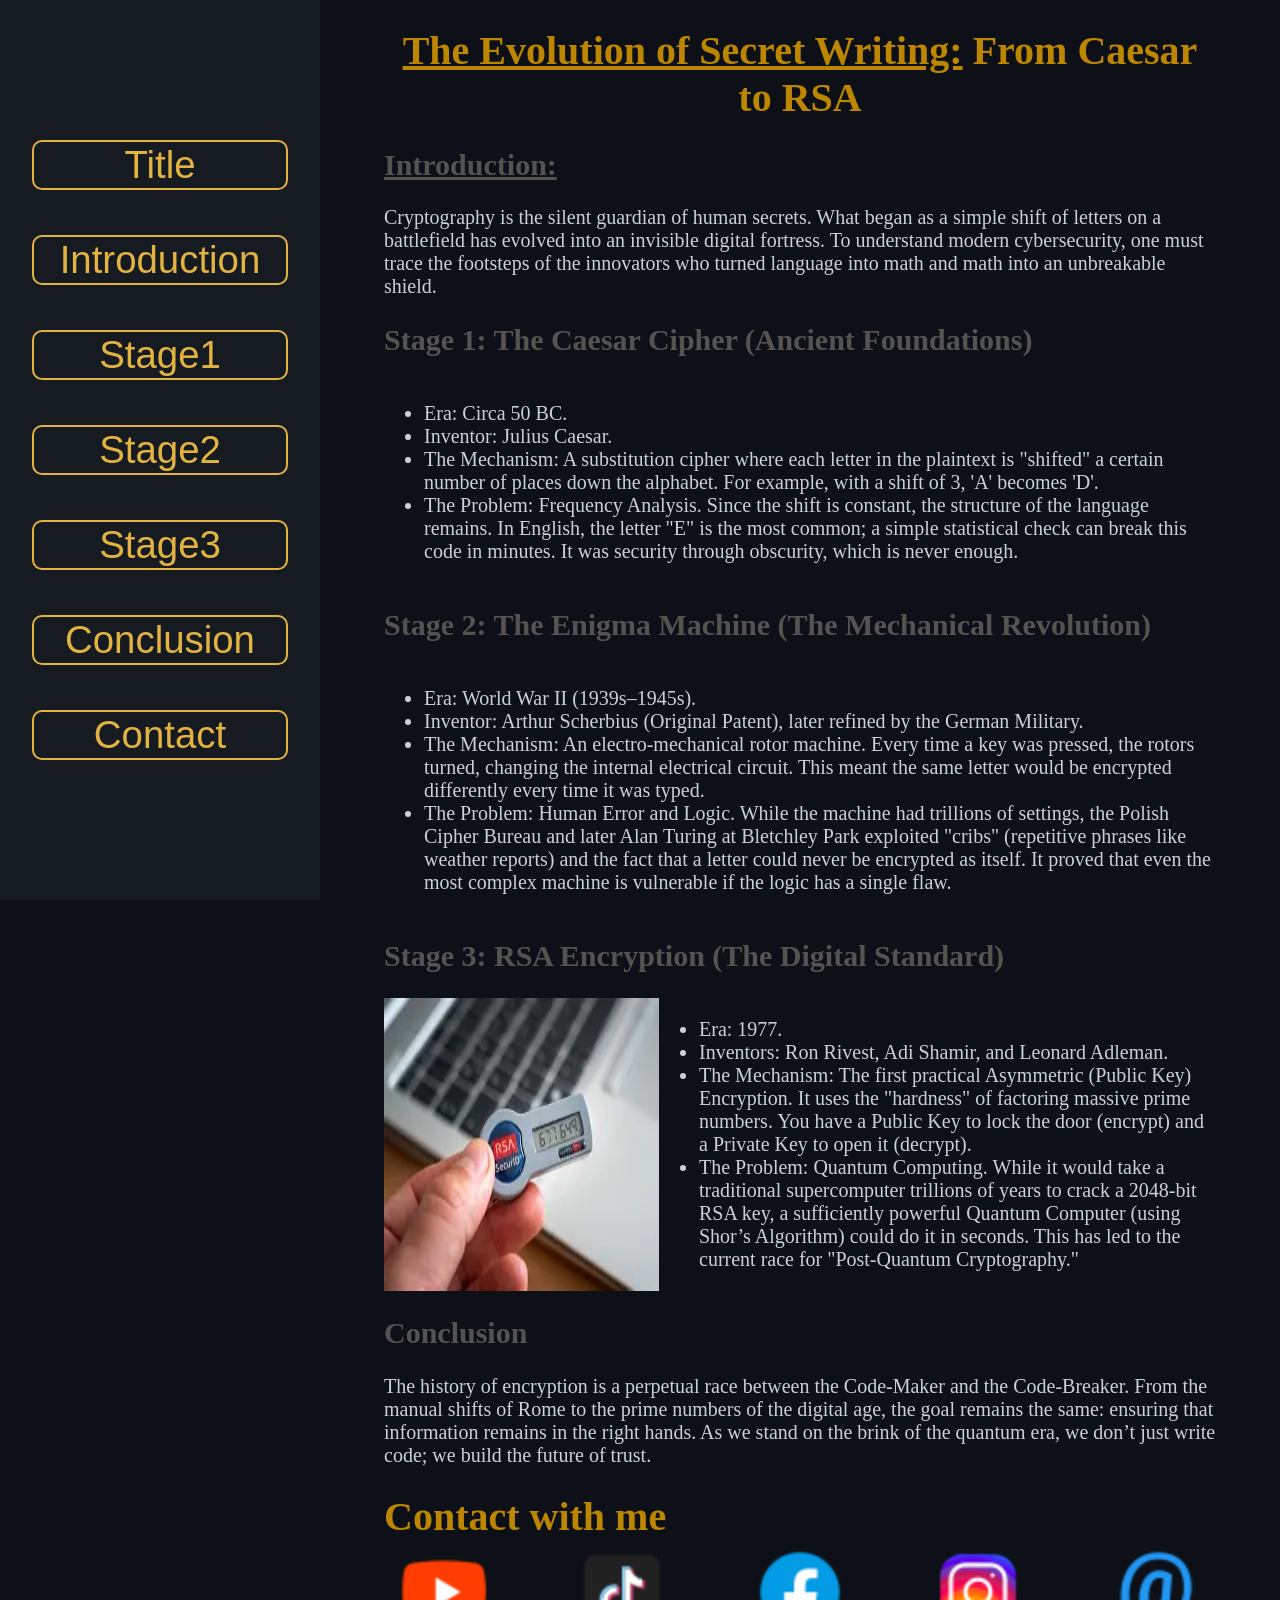
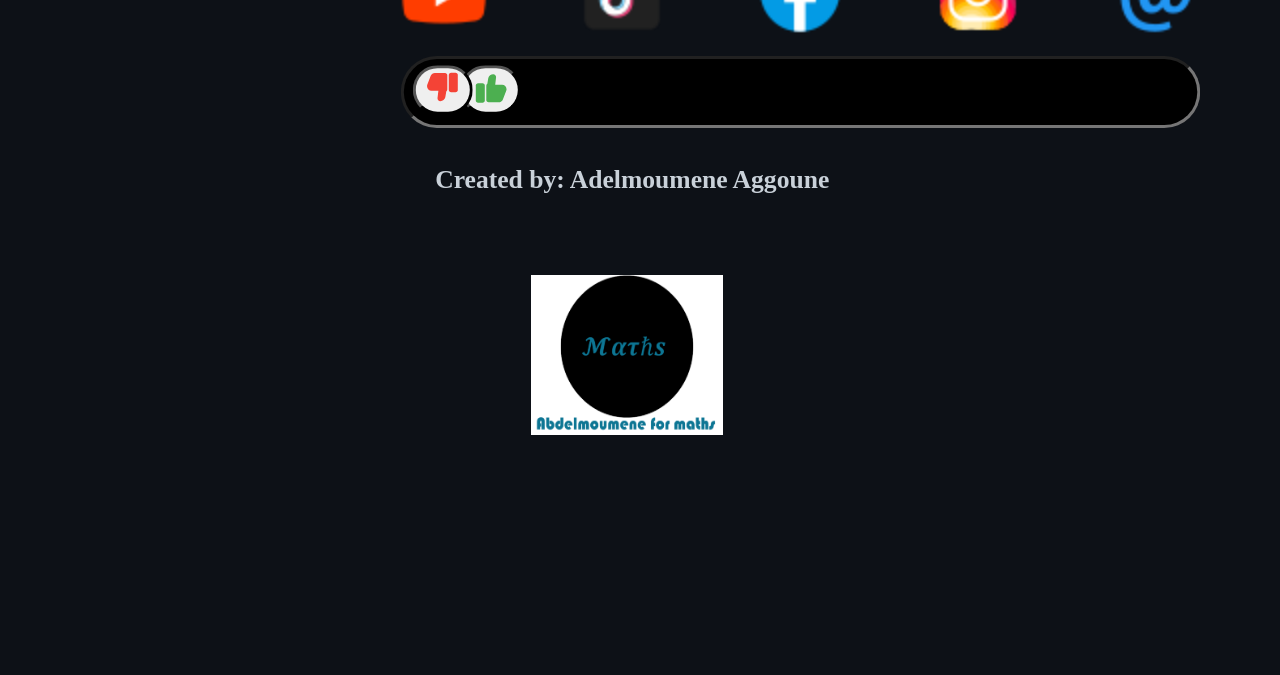
==== index.html @ 87d70eb1 "Rename My English project - Created by Aggoune Abdelmoumene.html to index.html" ====
<!DOCTYPE html>
<html lang="en">

<head>
    <meta charset="UTF-8">
    <meta name="viewport" content="width=device-width, initial-scale=1.0">
    <title>Document</title>
    <link rel="stylesheet" href="style.css">
    <link rel="icon" href="Abdelmoumene for maths.png">
</head>

<body>
    <div id="div">
        <header id="Title">
            <h1 align="center"><u><b>The Evolution of Secret Writing:</b></u> From Caesar to RSA</h1>


        </header>
        <main id="main">
            <section id="Introduction" class="sec so">
                <h2><b><u>Introduction:</u></b></h2>
                <p>Cryptography is the silent guardian of human secrets. What began as a simple shift of letters on a battlefield has evolved into an invisible digital fortress. To understand modern cybersecurity, one must trace the footsteps of the innovators
                    who turned language into math and math into an unbreakable shield.</p>
            </section>
            <section id="Stage1" class="sec so">
                <h2>Stage 1: The Caesar Cipher (Ancient Foundations)</h2>
                <div class="cont">

                    <img class="img" src="https://th.bing.com/th/id/OIP.kfbK2febIcoEJF2zd91h2QHaE8?w=296&h=197&c=7&r=0&o=7&pid=1.7&rm=3" alt="">
                    <ul>
                        <li>Era: Circa 50 BC.</li>
                        <li>Inventor: Julius Caesar.</li>
                        <li>The Mechanism: A substitution cipher where each letter in the plaintext is "shifted" a certain number of places down the alphabet. For example, with a shift of 3, 'A' becomes 'D'.</li>
                        <li>The Problem: Frequency Analysis. Since the shift is constant, the structure of the language remains. In English, the letter "E" is the most common; a simple statistical check can break this code in minutes. It was security through
                            obscurity, which is never enough.</li>
                    </ul>
                </div>

            </section>
            <section id="Stage2" class="sec so">
                <h2>Stage 2: The Enigma Machine (The Mechanical Revolution)</h2>
                <div class="cont">

                    <img class="img" src="https://th.bing.com/th/id/OIP.nsYiprjP9Yf0qdlRnml9aQHaEH?w=328&h=182&c=7&r=0&o=7&pid=1.7&rm=3" alt="">
                    <ul>
                        <li>Era: World War II (1939s–1945s).</li>
                        <li>Inventor: Arthur Scherbius (Original Patent), later refined by the German Military.</li>
                        <li>The Mechanism: An electro-mechanical rotor machine. Every time a key was pressed, the rotors turned, changing the internal electrical circuit. This meant the same letter would be encrypted differently every time it was typed.</li>
                        <li>The Problem: Human Error and Logic. While the machine had trillions of settings, the Polish Cipher Bureau and later Alan Turing at Bletchley Park exploited "cribs" (repetitive phrases like weather reports) and the fact that a letter
                            could never be encrypted as itself. It proved that even the most complex machine is vulnerable if the logic has a single flaw.</li>
                    </ul>
                </div>
            </section>
            <section id="Stage3" class="sec so">
                <h2>Stage 3: RSA Encryption (The Digital Standard)</h2>
                <div class="cont">

                    <img src="[data-uri]"
                        alt="" class="img">
                    <ul>
                        <li>Era: 1977.</li>
                        <li>Inventors: Ron Rivest, Adi Shamir, and Leonard Adleman.</li>
                        <li>The Mechanism: The first practical Asymmetric (Public Key) Encryption. It uses the "hardness" of factoring massive prime numbers. You have a Public Key to lock the door (encrypt) and a Private Key to open it (decrypt).</li>
                        <li>The Problem: Quantum Computing. While it would take a traditional supercomputer trillions of years to crack a 2048-bit RSA key, a sufficiently powerful Quantum Computer (using Shor’s Algorithm) could do it in seconds. This has
                            led to the current race for "Post-Quantum Cryptography."</li>
                    </ul>
                </div>
            </section>
            <section id="Conclusion" class="sec so">
                <h2>Conclusion</h2>
                <p class>The history of encryption is a perpetual race between the Code-Maker and the Code-Breaker. From the manual shifts of Rome to the prime numbers of the digital age, the goal remains the same: ensuring that information remains in the right
                    hands. As we stand on the brink of the quantum era, we don’t just write code; we build the future of trust.</p>
            </section>

        </main>
        <footer id="Contact" class="sec so">
            <h1>Contact with me</h1>
            <div id="container">
                <a href="https://www.youtube.com/@abdelmoumene_for_maths">
                    <img src="youtube.png" class="img1">
                </a>
                <a href="https://www.tiktok.com/@abdelmoumene_for_maths">
                    <img src="tiktok.png" class="img1">

                </a>
                <a href="https://www.facebook.com/share/1E5enzArHu/">
                    <img src="facebook.png" class="img1">

                </a>
                <a href="https://www.instagram.com/m.o.u.m.e.n.7.7?igsh=MWs1ZGR6MjJmN3N1dw%3D%3D&utm_source=ig_contact_invite">
                    <img src="instagram.png" class="img1">

                </a>
                <a href="mailto:abdelmoumeneaggoune@gmail.com">
                    <img src="email.png" class="img1">

                </a>
            </div><br><br>
            <div align="center"><input type="text " readonly id="input">
                <button id="like" onclick=" document.getElementById( 'input').value='Thanks for your encouraging!'; document.getElementById('input').style.color='green';document.getElementById('input').style.border='solid rgb(19, 77, 5)' "><svg width="24" height="24" viewBox="0 0 24 24" fill="#4CAF50" xmlns="http://www.w3.org/2000/svg">
  <path d="M2 10.5C2 9.67157 2.67157 9 3.5 9H6.5C7.32843 9 8 9.67157 8 10.5V20.5C8 21.3284 7.32843 22 6.5 22H3.5C2.67157 22 2 21.3284 2 20.5V10.5Z"/>
  <path d="M10.3315 5.5654C10.6385 4.03058 12.0805 3 13.645 3C14.7766 3 15.6562 3.99307 15.5222 5.11894L14.9392 10H19.5C21.1569 10 22.5 11.3431 22.5 13C22.5 13.3855 22.4273 13.754 22.2952 14.0934L20.0452 19.8606C19.6019 20.9976 18.4975 21.75 17.25 21.75H10.5C9.67157 21.75 9 21.0784 9 20.25V10.7427C9 10.228 9.26388 9.74838 9.68962 9.46452L10.3315 5.5654Z"/>
</svg></button>
                <button id="dislike" onclick=" document.getElementById( 'input').value='This will be better soon!' ; document.getElementById('input').style.color='red';document.getElementById('input').style.border='solid rgb(75, 6, 6)'">
    <svg width="24" height="24" viewBox="0 0 24 24" fill="#f44336" xmlns="http://www.w3.org/2000/svg">
  <path d="M22 13.5C22 14.3284 21.3284 15 20.5 15H17.5C16.6716 15 16 14.3284 16 13.5V3.5C16 2.67157 16.6716 2 17.5 2H20.5C21.3284 2 22 2.67157 22 3.5V13.5Z"/>
  <path d="M13.6685 18.4346C13.3615 19.9694 11.9195 21 10.355 21C9.2234 21 8.34376 20.0069 8.47779 18.8811L9.06076 14H4.5C2.84315 14 1.5 12.6569 1.5 11C1.5 10.6145 1.57267 10.246 1.7048 9.90656L3.95484 4.13944C4.39807 3.00244 5.50247 2.25 6.75 2.25H13.5C14.3284 2.25 15 2.92157 15 3.75V13.2573C15 13.772 14.7361 14.2516 14.3104 14.5355L13.6685 18.4346Z"/>
</svg></button>
            </div><br>
            <p id="para"> Created by: Adelmoumene Aggoune <img src="Abdelmoumene for maths.png" id="abd"></p>




        </footer>







    </div>
    <nav id="nav">
        <a href=" #Title "><button id="TitleBtn" class="btn-before">Title</button></a>
        <a href="#Introduction "><button id="IntroductionBtn" class="btn-before">Introduction</button></a>

        <a href="#Stage1 "><button id="Stage1Btn" class="btn-before">Stage1</button></a>
        <a href="#Stage2 "><button id="Stage2Btn" class="btn-before">Stage2</button></a>
        <a href="#Stage3 "><button id="Stage3Btn" class="btn-before">Stage3</button></a>
        <a href="#Conclusion "><button id="ConclusionBtn" class="btn-before">Conclusion</button></a>
        <a href="#Contact "><button id="ContactBtn" class="btn-before">Contact</button></a>
    </nav>





    <script src="script.js"></script>
</body>

</html>

</html>
---- style.css ----
body {
        display: flex;
        /* تحويل البودي إلى فليكس */
        margin: 0;
        padding-bottom: 15vh;
        background-color: #0d1117;
        color: #c9d1d9;
        min-height: 100vh;
    }
    
    h1 {
        color: #bd8600;
    }
    
    #nav {
        position: relative;
        width: 25vw;
        height: 100vh;
        background-color: #161b22;
        display: flex;
        flex-direction: column;
        position: fixed;
        align-items: center;
        justify-content: center;
        width: 25%;
        height: 100vh;
        gap: 5vh;
    }
    
    #div {
        position: relative;
        width: 75vw;
        padding-right: 5vw;
        padding-left: 5vw;
        margin-left: 25vw;
    }
    
    html {
        scroll-behavior: smooth;
    }
    
    html::-webkit-scrollbar {
        width: 10px;
    }
    
    html::-webkit-scrollbar-track {
        width: 100%;
        background-color: #161b22;
        border-radius: 10px;
    }
    
    html::-webkit-scrollbar-thumb {
        width: 100%;
        background-color: #bd8600;
        height: 5vh;
        border-radius: 10px;
    }
    
    div {
        font-size: 20px;
        font-family: Andalus;
    }
    
    .sec {
        border-left: none;
    }
    
    .so {
        border-left: none;
        /* ربط الحركة التي صممناها */
        animation: reveal-animation linear both;
        /* تحديد أن الحركة مرتبطة بظهور العنصر في الشاشة */
        animation-timeline: view();
        /* جعل الحركة تبدأ عندما يدخل العنصر لأسفل الشاشة وتنتهي عندما يصل للمنتصف */
        animation-range: entry 5% cover 50%;
    }
    
    .section {
        border-left: solid 10px #bd8600;
        border-radius: 10px;
        padding-left: 10px;
    }
    
    .btn-clicked {
        background-color: #bd8600;
        scale: 0.9;
        border-radius: 10px;
        width: 20vw;
        height: auto;
        font-size: 3vw;
    }
    
    .btn-before {
        background-color: transparent;
        color: #e3b341;
        border: #e3b341 solid 2px;
        border-radius: 10px;
        width: 20vw;
        height: auto;
        font-size: 3vw;
    }
    
    .btn-before:hover {
        background-color: #e3b341;
        scale: 0.9;
        color: black;
    }
    
    .cont {
        display: flex;
    }
    
    h2 {
        color: rgb(85, 82, 82);
    }
    /* 1. تعريف الحركة: من شفاف ومزاح لأسفل إلى ظاهر وفي مكانه */
    
    @keyframes reveal-animation {
        from {
            opacity: 0;
            transform: translateY(50px) scale(0.7);
        }
        to {
            opacity: 1;
            transform: translateY(0) scale(1);
        }
    }
    
    #container {
        display: flex;
        flex-direction: row;
        align-items: center;
        gap: 10vw;
        justify-content: center;
    }
    
    .img1 {
        scale: 2;
        transition: 0.5s;
    }
    
    .img1:hover {
        scale: 1.8;
        transition: 0.2s;
        rotate: 360deg;
        filter: brightness(5px);
    }
    
    .img1:active {
        filter: drop-shadow(rgb(59, 59, 59) 10px 10px 0.5vw)
    }
    
    input {
        background-color: #000000;
        width: 41vw;
        font-size: 4vh;
        text-align: center;
        border-radius: 10vw;
        scale: 1.5;
        display: inline-block;
        align: center;
    }
    
    #like {
        scale: 1.5;
        position: absolute;
        border-radius: 3vw;
        transform: translateX(-31vw) translateY(0.4vh);
    }
    
    #dislike {
        scale: 1.5;
        position: absolute;
        transform: translateX(-33.5vw) translateY(0.4vh);
        border-radius: 3vw;
    }
    
    #abd {
        width: 30vw;
        display: inline-block;
        height: 25vw;
        vertical-align: middle;
        scale: 0.5;
    }
    
    #para {
        font-size: 2vw;
        font-weight: bolder;
        margin-left: 4vw;
    }
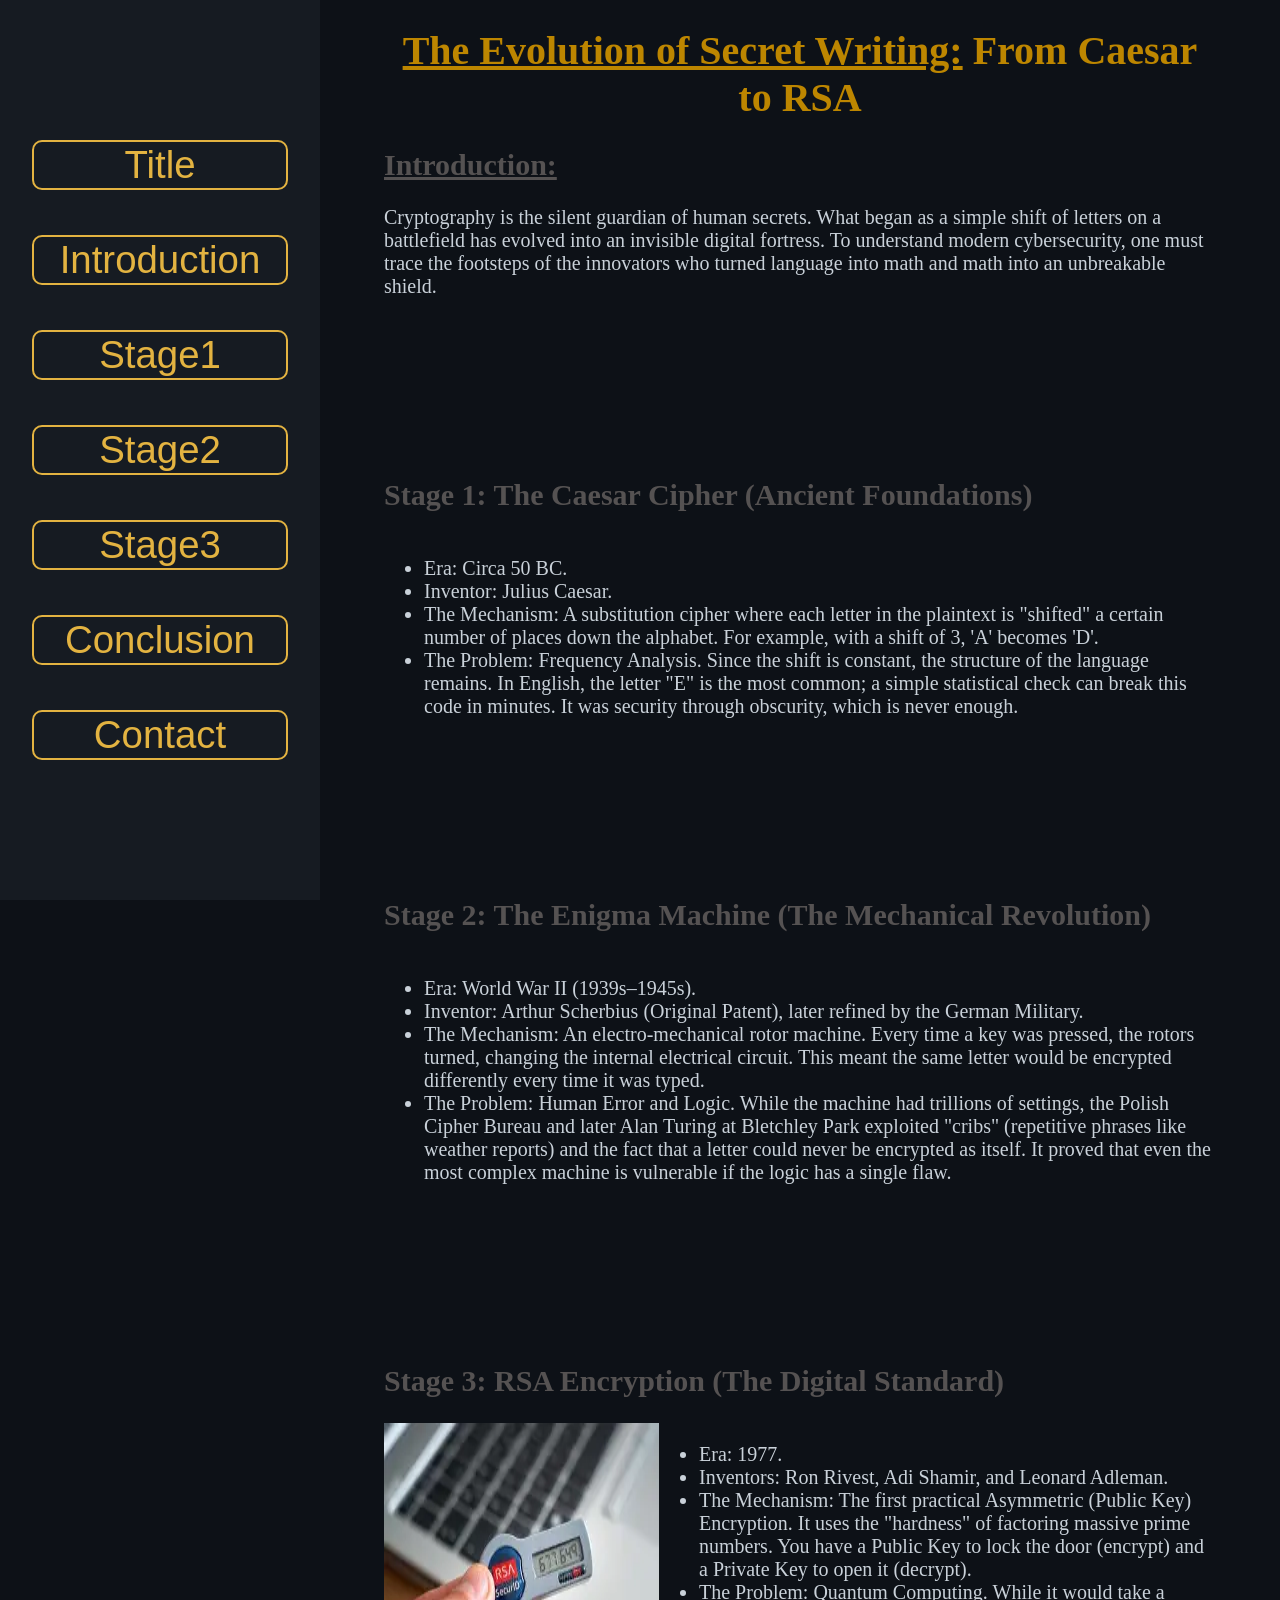
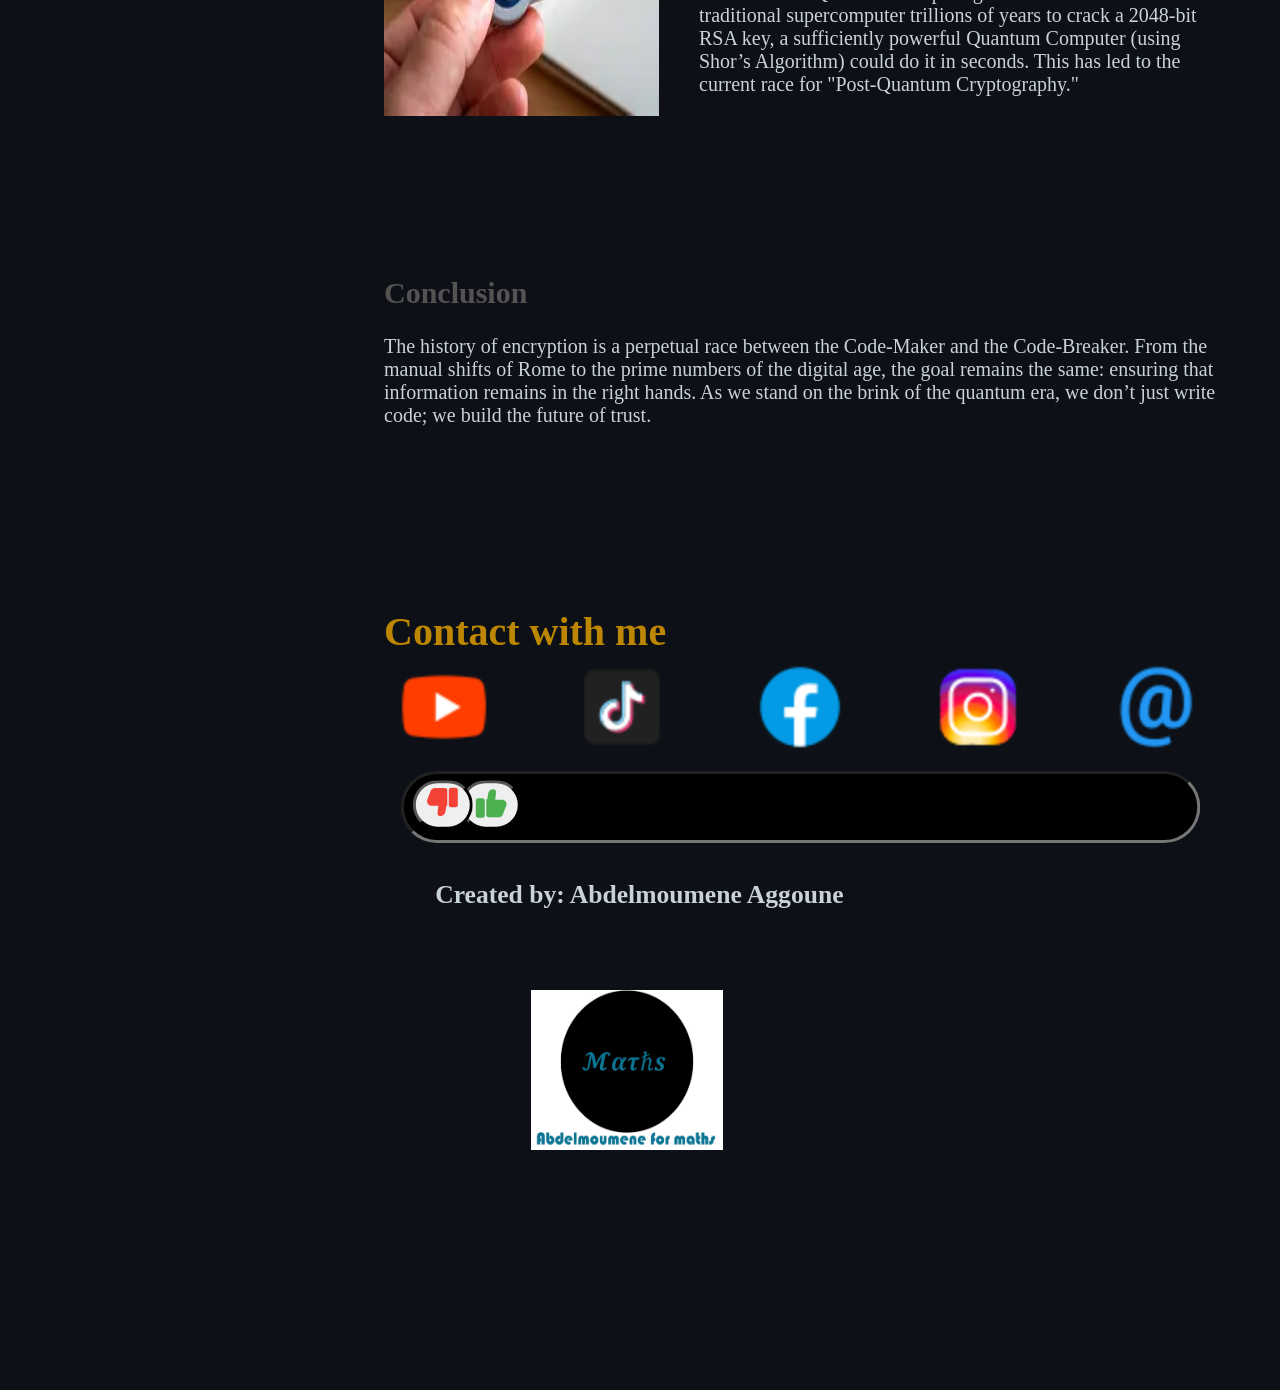
==== commit e3ff6423: "Update index.html" ====
--- a/index.html
+++ b/index.html
@@ -1,20 +1,17 @@
 <!DOCTYPE html>
 <html lang="en">
-
 <head>
     <meta charset="UTF-8">
     <meta name="viewport" content="width=device-width, initial-scale=1.0">
+    <meta name="description" content="Hello everybody! I'm Aggoune Abdelmoumene, this's my English project, and my first HTML/CSS/JS project, I wish it is awesome!">
     <title>Document</title>
     <link rel="stylesheet" href="style.css">
-    <link rel="icon" href="Abdelmoumene for maths.png">
+    <link rel="icon" href="abdelmoumene.png">
 </head>
-
 <body>
     <div id="div">
         <header id="Title">
             <h1 align="center"><u><b>The Evolution of Secret Writing:</b></u> From Caesar to RSA</h1>
-
-
         </header>
         <main id="main">
             <section id="Introduction" class="sec so">
@@ -25,7 +22,6 @@
             <section id="Stage1" class="sec so">
                 <h2>Stage 1: The Caesar Cipher (Ancient Foundations)</h2>
                 <div class="cont">
-
                     <img class="img" src="https://th.bing.com/th/id/OIP.kfbK2febIcoEJF2zd91h2QHaE8?w=296&h=197&c=7&r=0&o=7&pid=1.7&rm=3" alt="">
                     <ul>
                         <li>Era: Circa 50 BC.</li>
@@ -35,12 +31,10 @@
                             obscurity, which is never enough.</li>
                     </ul>
                 </div>
-
             </section>
             <section id="Stage2" class="sec so">
                 <h2>Stage 2: The Enigma Machine (The Mechanical Revolution)</h2>
                 <div class="cont">
-
                     <img class="img" src="https://th.bing.com/th/id/OIP.nsYiprjP9Yf0qdlRnml9aQHaEH?w=328&h=182&c=7&r=0&o=7&pid=1.7&rm=3" alt="">
                     <ul>
                         <li>Era: World War II (1939s–1945s).</li>
@@ -54,7 +48,6 @@
             <section id="Stage3" class="sec so">
                 <h2>Stage 3: RSA Encryption (The Digital Standard)</h2>
                 <div class="cont">
-
                     <img src="[data-uri]"
                         alt="" class="img">
                     <ul>
@@ -71,7 +64,6 @@
                 <p class>The history of encryption is a perpetual race between the Code-Maker and the Code-Breaker. From the manual shifts of Rome to the prime numbers of the digital age, the goal remains the same: ensuring that information remains in the right
                     hands. As we stand on the brink of the quantum era, we don’t just write code; we build the future of trust.</p>
             </section>
-
         </main>
         <footer id="Contact" class="sec so">
             <h1>Contact with me</h1>
@@ -81,19 +73,15 @@
                 </a>
                 <a href="https://www.tiktok.com/@abdelmoumene_for_maths">
                     <img src="tiktok.png" class="img1">
-
                 </a>
                 <a href="https://www.facebook.com/share/1E5enzArHu/">
                     <img src="facebook.png" class="img1">
-
                 </a>
                 <a href="https://www.instagram.com/m.o.u.m.e.n.7.7?igsh=MWs1ZGR6MjJmN3N1dw%3D%3D&utm_source=ig_contact_invite">
                     <img src="instagram.png" class="img1">
-
                 </a>
                 <a href="mailto:abdelmoumeneaggoune@gmail.com">
                     <img src="email.png" class="img1">
-
                 </a>
             </div><br><br>
             <div align="center"><input type="text " readonly id="input">
@@ -107,38 +95,19 @@
   <path d="M13.6685 18.4346C13.3615 19.9694 11.9195 21 10.355 21C9.2234 21 8.34376 20.0069 8.47779 18.8811L9.06076 14H4.5C2.84315 14 1.5 12.6569 1.5 11C1.5 10.6145 1.57267 10.246 1.7048 9.90656L3.95484 4.13944C4.39807 3.00244 5.50247 2.25 6.75 2.25H13.5C14.3284 2.25 15 2.92157 15 3.75V13.2573C15 13.772 14.7361 14.2516 14.3104 14.5355L13.6685 18.4346Z"/>
 </svg></button>
             </div><br>
-            <p id="para"> Created by: Adelmoumene Aggoune <img src="Abdelmoumene for maths.png" id="abd"></p>
-
-
-
-
+            <p id="para"> Created by: Abdelmoumene Aggoune <img src="abdelmoumene.png" id="abd"></p>
         </footer>
-
-
-
-
-
-
-
     </div>
     <nav id="nav">
         <a href=" #Title "><button id="TitleBtn" class="btn-before">Title</button></a>
         <a href="#Introduction "><button id="IntroductionBtn" class="btn-before">Introduction</button></a>
-
         <a href="#Stage1 "><button id="Stage1Btn" class="btn-before">Stage1</button></a>
         <a href="#Stage2 "><button id="Stage2Btn" class="btn-before">Stage2</button></a>
         <a href="#Stage3 "><button id="Stage3Btn" class="btn-before">Stage3</button></a>
         <a href="#Conclusion "><button id="ConclusionBtn" class="btn-before">Conclusion</button></a>
         <a href="#Contact "><button id="ContactBtn" class="btn-before">Contact</button></a>
     </nav>
-
-
-
-
-
     <script src="script.js"></script>
 </body>
-
 </html>
 
-</html>
--- a/style.css
+++ b/style.css
@@ -2,7 +2,8 @@
         display: flex;
         /* تحويل البودي إلى فليكس */
         margin: 0;
-        padding-bottom: 15vh;
+        
+        
         background-color: #0d1117;
         color: #c9d1d9;
         min-height: 100vh;
@@ -63,6 +64,7 @@
     
     .sec {
         border-left: none;
+        padding-bottom: 15vh;
     }
     
     .so {
@@ -79,6 +81,7 @@
         border-left: solid 10px #bd8600;
         border-radius: 10px;
         padding-left: 10px;
+        padding-bottom: 15vh;
     }
     
     .btn-clicked {
@@ -159,6 +162,7 @@
         scale: 1.5;
         display: inline-block;
         align: center;
+       
     }
     
     #like {
@@ -187,4 +191,4 @@
         font-size: 2vw;
         font-weight: bolder;
         margin-left: 4vw;
-    }+    }
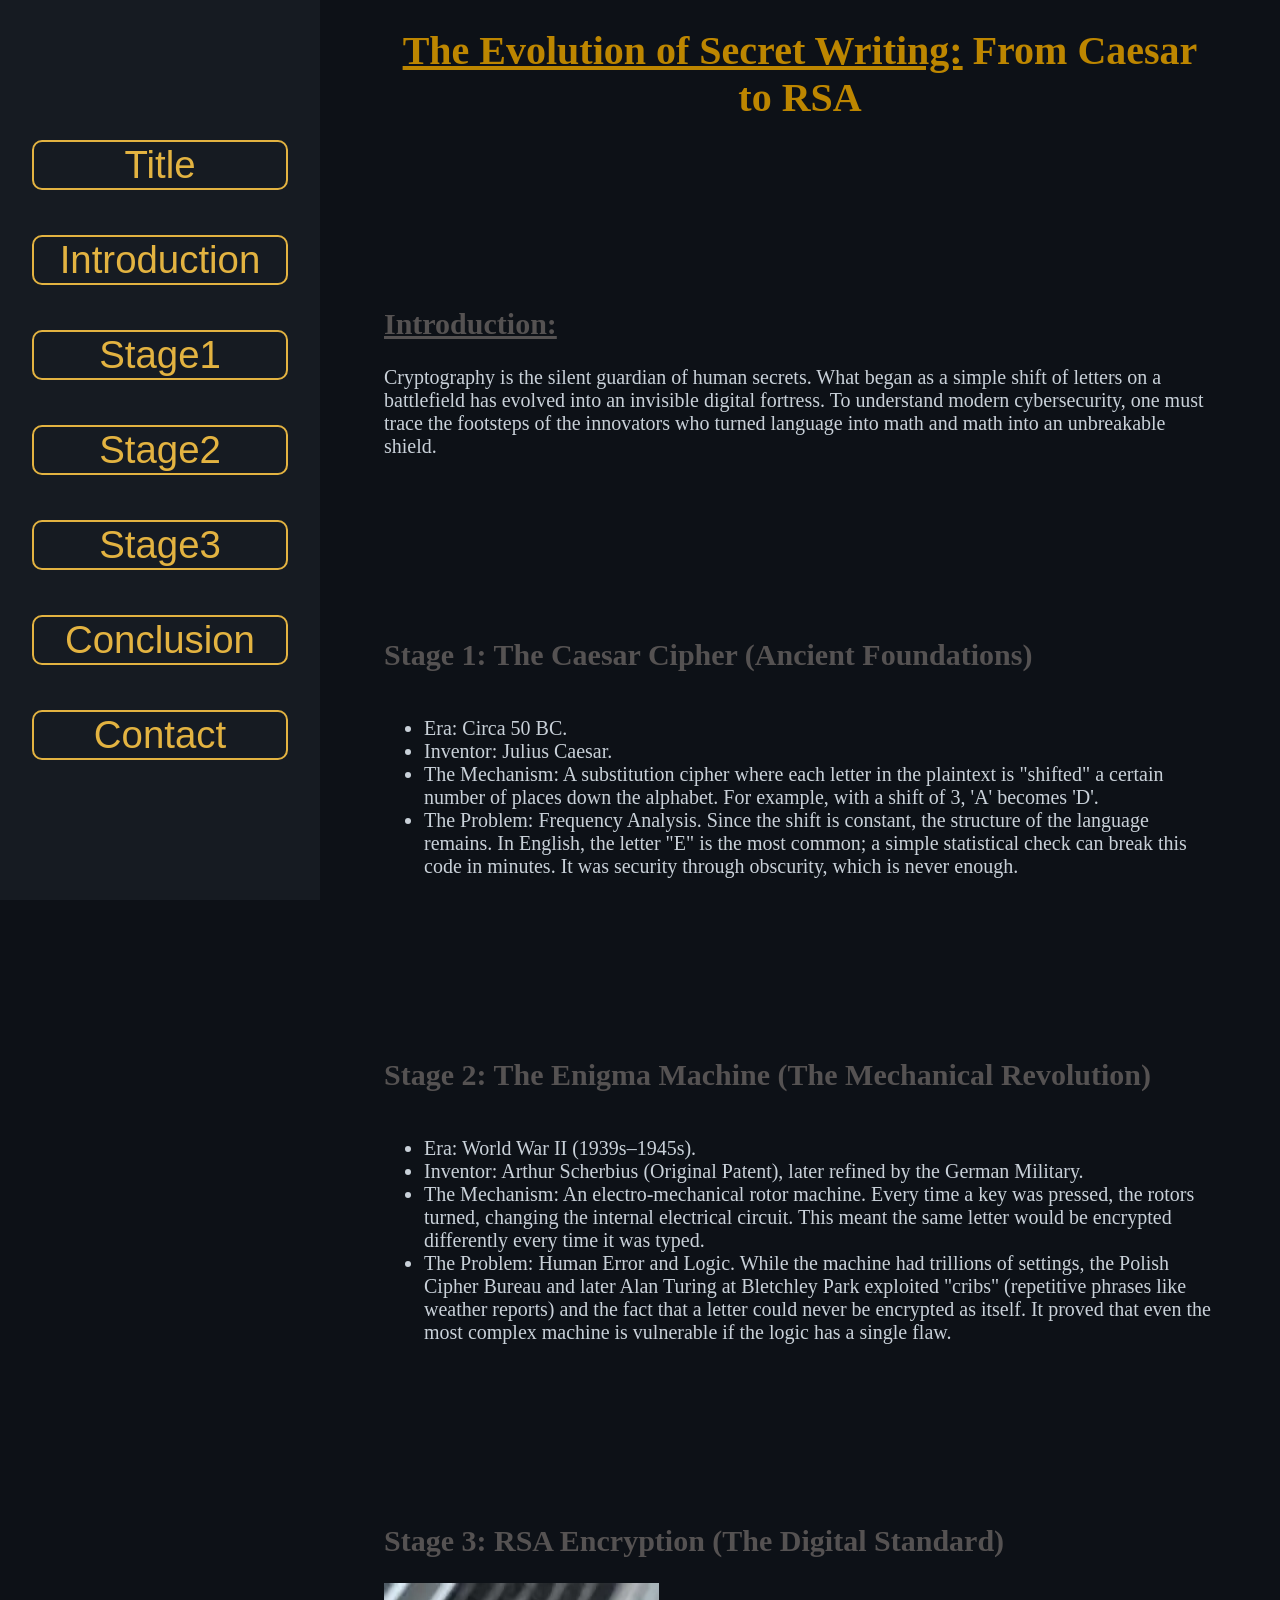
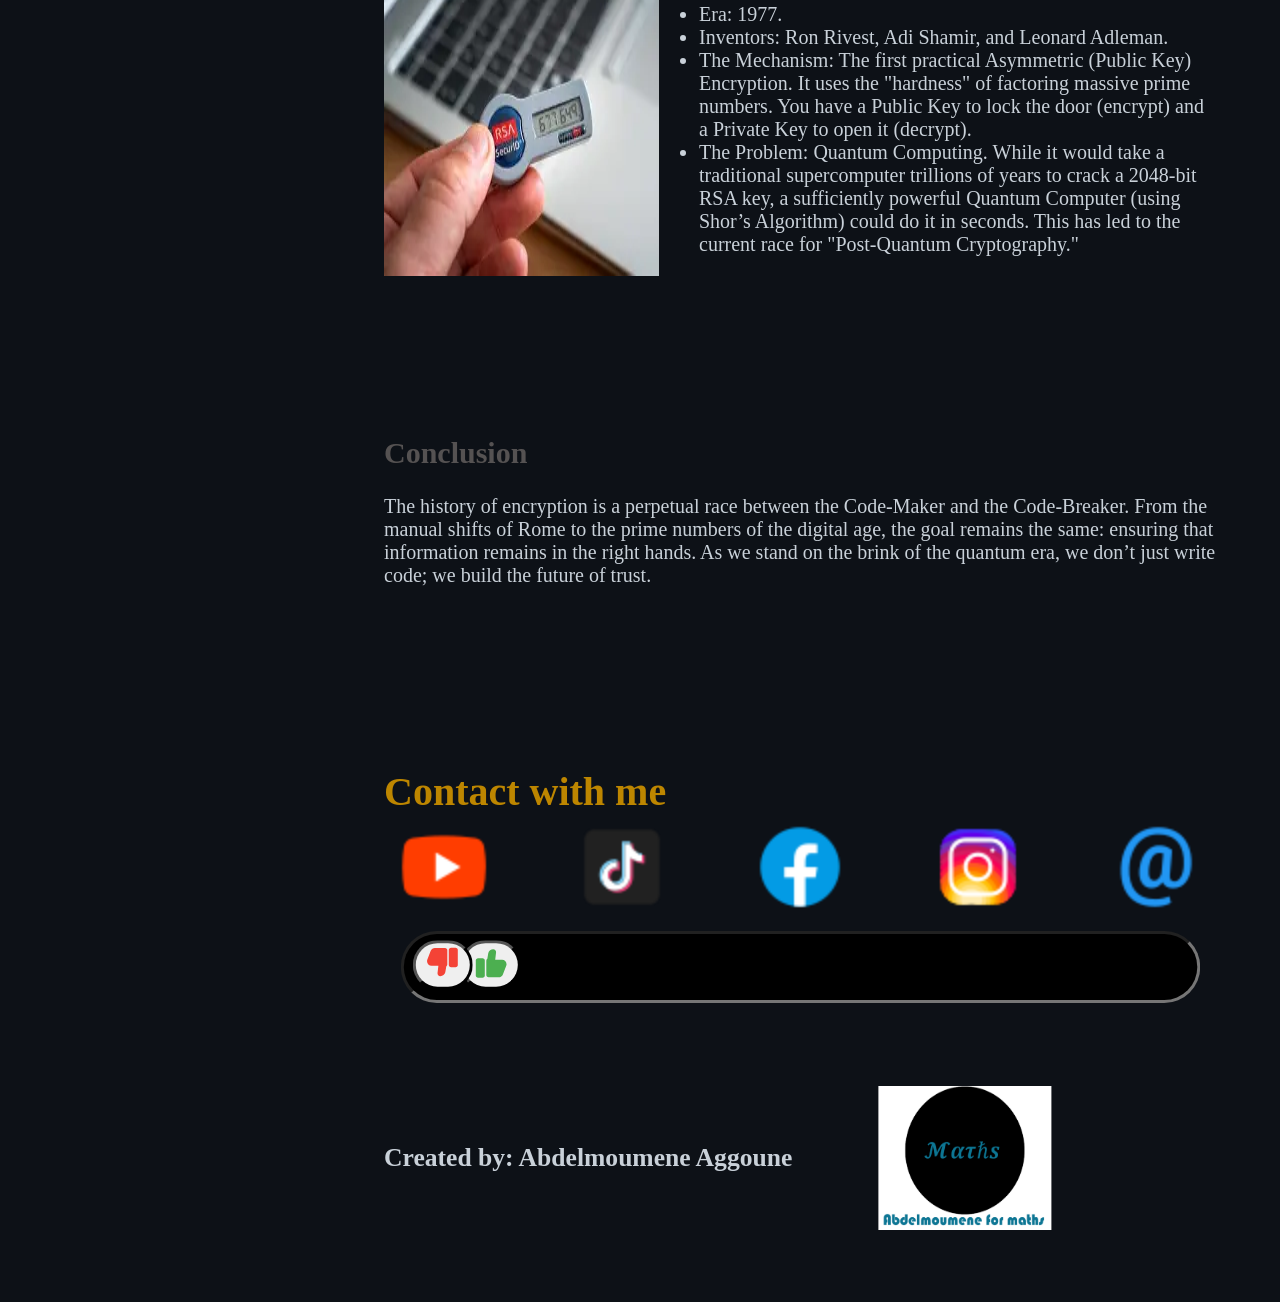
==== commit 08eb13c4: "Update index.html" ====
--- a/index.html
+++ b/index.html
@@ -95,7 +95,7 @@
   <path d="M13.6685 18.4346C13.3615 19.9694 11.9195 21 10.355 21C9.2234 21 8.34376 20.0069 8.47779 18.8811L9.06076 14H4.5C2.84315 14 1.5 12.6569 1.5 11C1.5 10.6145 1.57267 10.246 1.7048 9.90656L3.95484 4.13944C4.39807 3.00244 5.50247 2.25 6.75 2.25H13.5C14.3284 2.25 15 2.92157 15 3.75V13.2573C15 13.772 14.7361 14.2516 14.3104 14.5355L13.6685 18.4346Z"/>
 </svg></button>
             </div><br>
-            <p id="para"> Created by: Abdelmoumene Aggoune <img src="abdelmoumene.png" id="abd"></p>
+            <div id="para"> Created by: Abdelmoumene Aggoune <img src="abdelmoumene.png" id="abd"></div>
         </footer>
     </div>
     <nav id="nav">
--- a/style.css
+++ b/style.css
@@ -64,7 +64,7 @@
     
     .sec {
         border-left: none;
-        padding-bottom: 15vh;
+        padding-top: 15vh;
     }
     
     .so {
@@ -81,7 +81,7 @@
         border-left: solid 10px #bd8600;
         border-radius: 10px;
         padding-left: 10px;
-        padding-bottom: 15vh;
+        padding-top: 15vh;
     }
     
     .btn-clicked {
@@ -180,15 +180,18 @@
     }
     
     #abd {
-        width: 30vw;
+        width: 27vw;
         display: inline-block;
-        height: 25vw;
+        height: 22.5vw;
         vertical-align: middle;
         scale: 0.5;
     }
-    
     #para {
         font-size: 2vw;
         font-weight: bolder;
-        margin-left: 4vw;
+        white-space: nowrap; /* يمنع نزول الصورة مهما حدث */
+        display: flex;       /* يجعلهم في سطر واحد بدقة */
+        align-items: center; /* يضع النص في منتصف طول الصورة */
+        justify-content: flex-start; /* يبدأ من اليسار */
     }
+
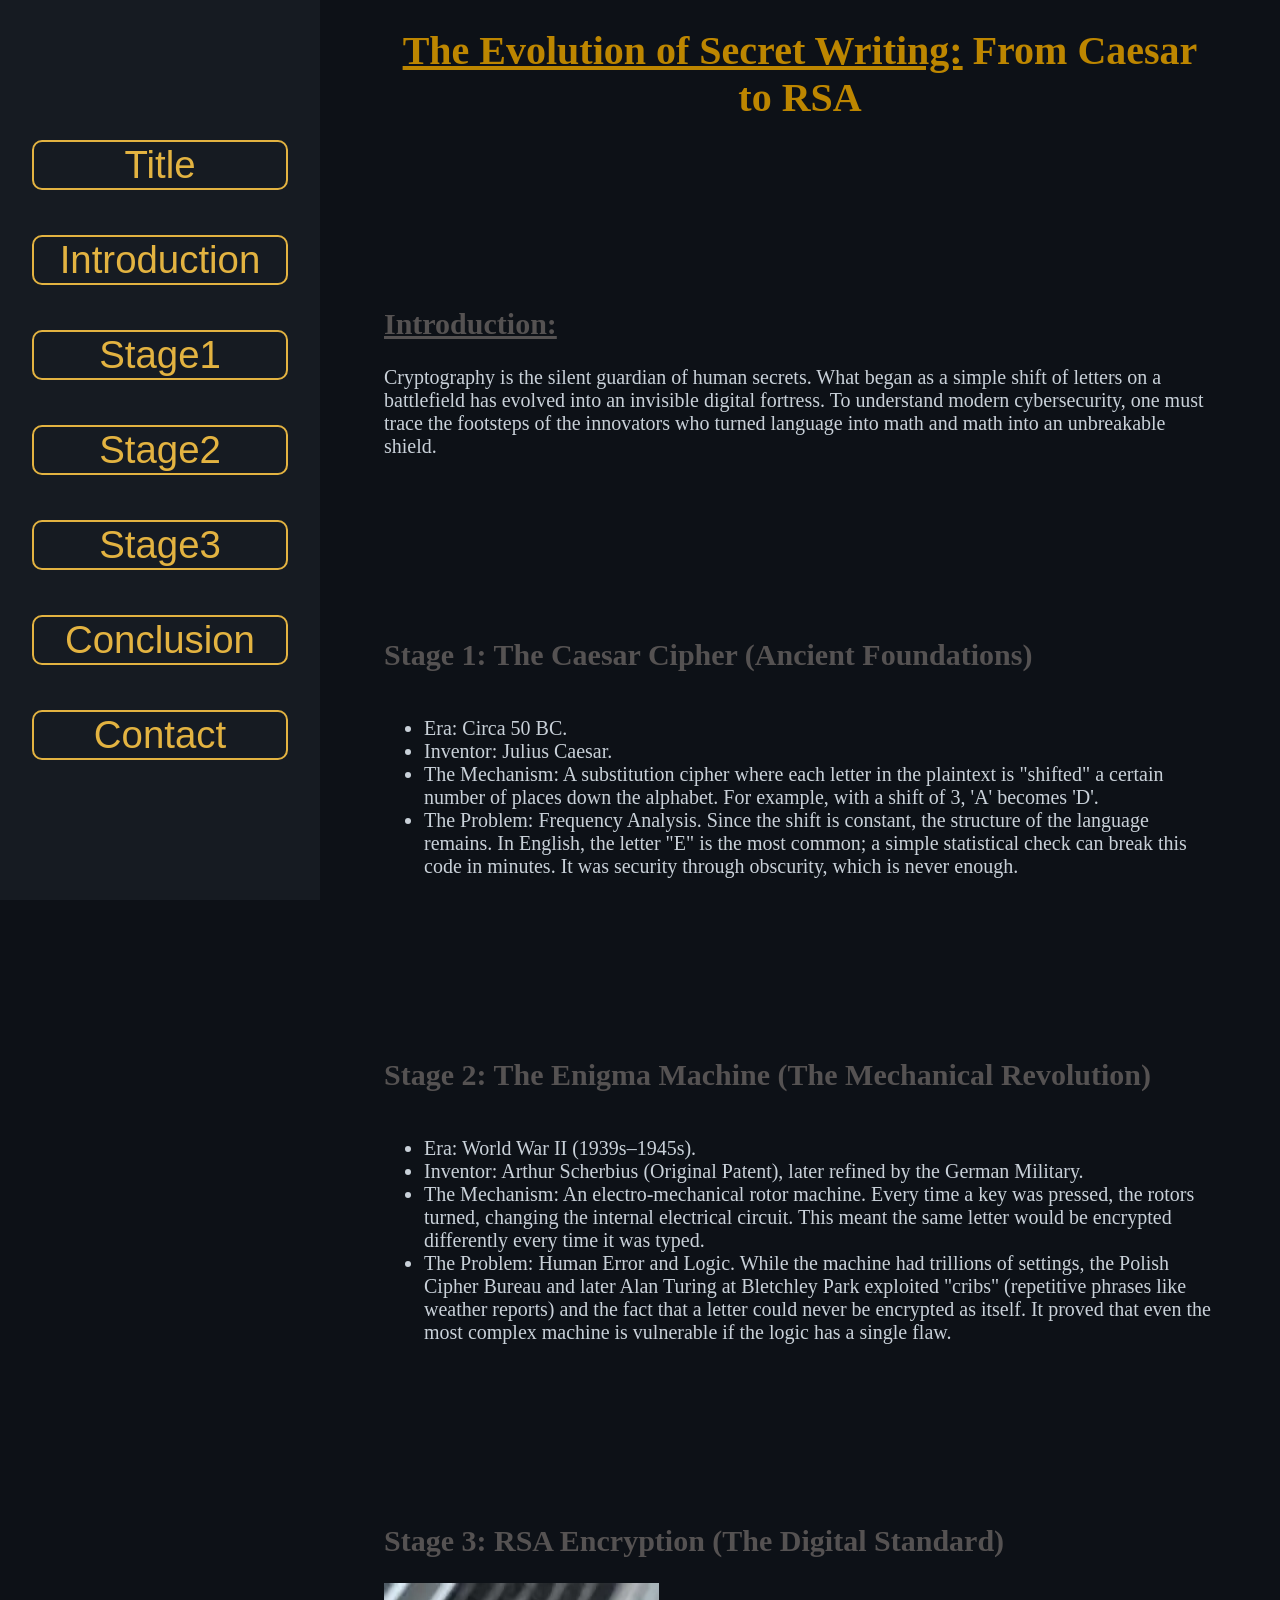
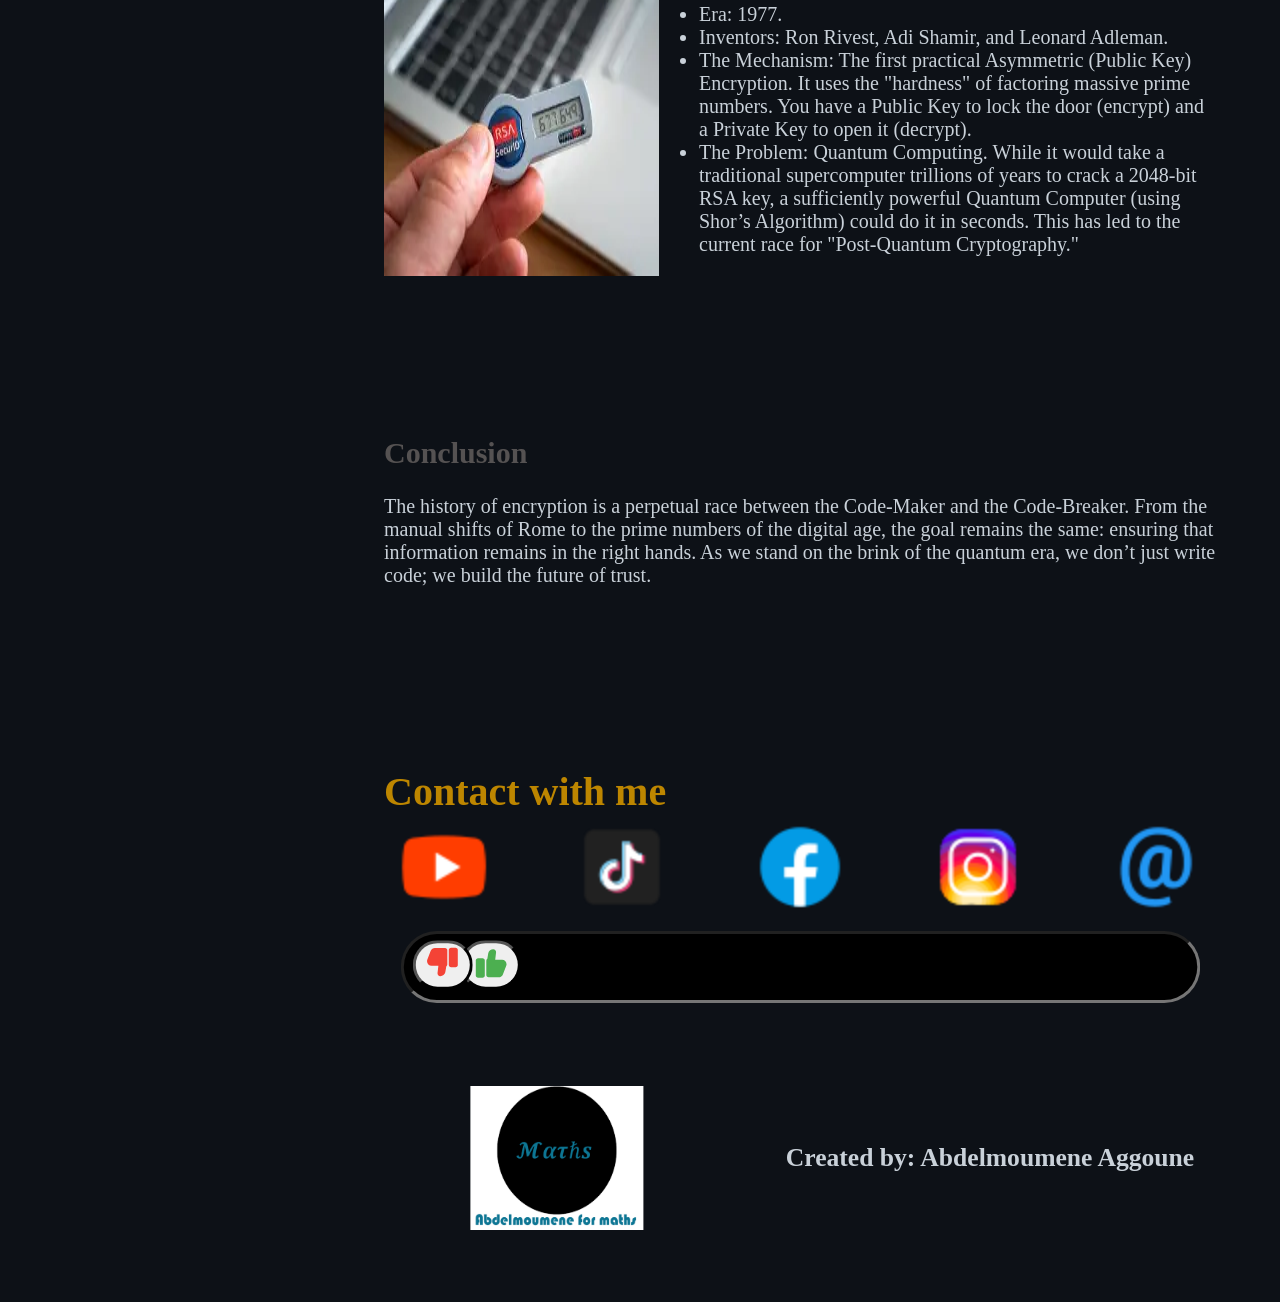
==== commit e1226b0a: "Update index.html" ====
--- a/index.html
+++ b/index.html
@@ -95,7 +95,11 @@
   <path d="M13.6685 18.4346C13.3615 19.9694 11.9195 21 10.355 21C9.2234 21 8.34376 20.0069 8.47779 18.8811L9.06076 14H4.5C2.84315 14 1.5 12.6569 1.5 11C1.5 10.6145 1.57267 10.246 1.7048 9.90656L3.95484 4.13944C4.39807 3.00244 5.50247 2.25 6.75 2.25H13.5C14.3284 2.25 15 2.92157 15 3.75V13.2573C15 13.772 14.7361 14.2516 14.3104 14.5355L13.6685 18.4346Z"/>
 </svg></button>
             </div><br>
-            <div id="para"> Created by: Abdelmoumene Aggoune <img src="abdelmoumene.png" id="abd"></div>
+            <img src="abdelmoumene.png" id="abd">
+
+<p style="display: inline-block; vertical-align: middle; font-size: 2vw; font-weight: bolder; margin-left: 4vw; white-space: nowrap;">
+   Created by: Abdelmoumene Aggoune
+</p>
         </footer>
     </div>
     <nav id="nav">
